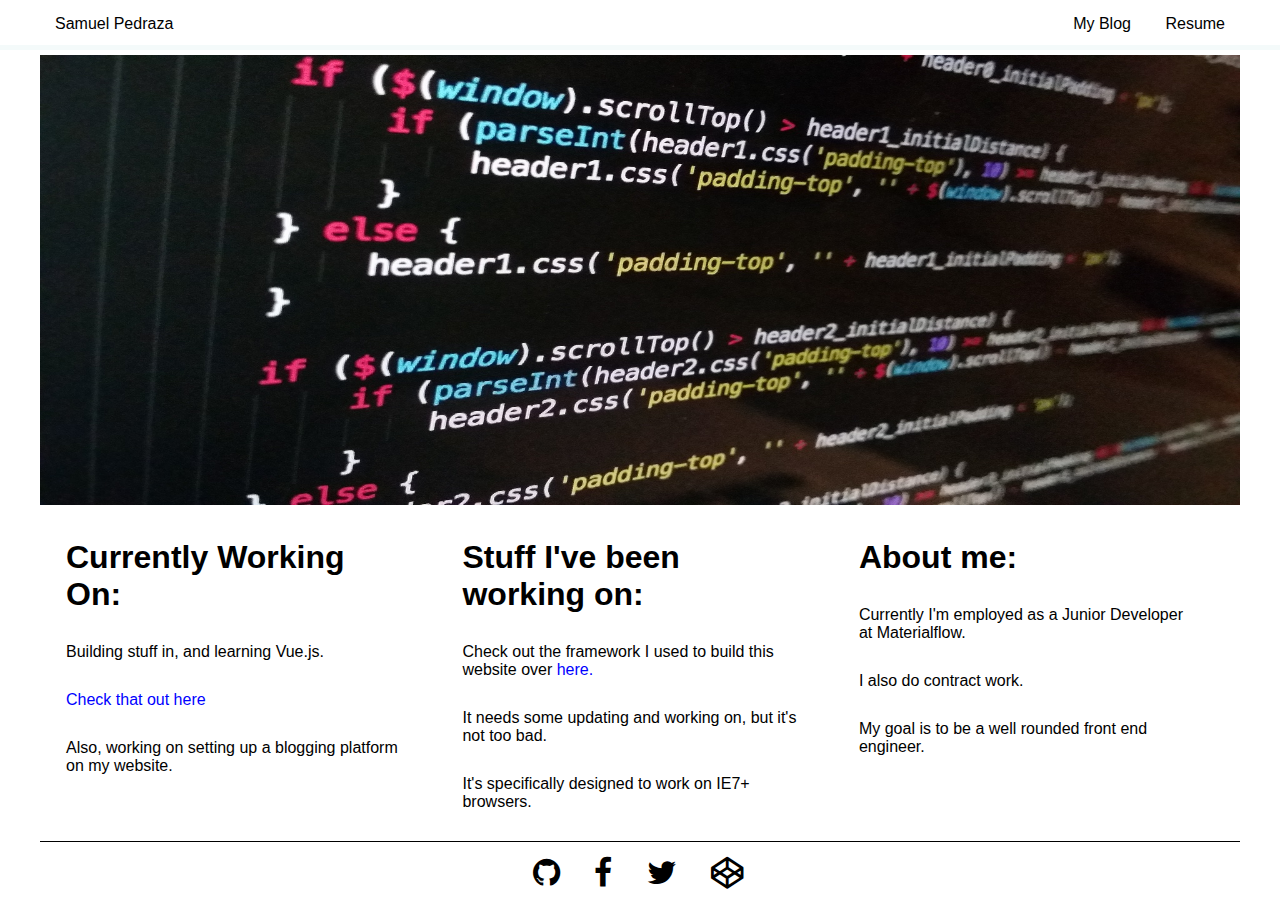
==== index.html @ 3da66867 "took out list item, refactored some code, added padding to top of page" ====
<!DOCTYPE html>
<html>
<head>
  <link rel="stylesheet" type="text/css" href="https://cdnjs.cloudflare.com/ajax/libs/font-awesome/4.7.0/css/font-awesome.css">
  <link rel="stylesheet" type="text/css" href="main.css">
  <title>Samuel Pedraza</title>
  <meta name="viewport" content="width=device-width, initial-scale=1">
</head>
<body>
<header class="fixed-header border-bottom-nav">
  <section class="row">
    <section class="row-1">
      <ul class="left">
        <li class="list">Samuel Pedraza</li>
      </ul>
      <ul class="right">
        <li class="list">
          <a href="#" class="color-black hover-link">
            My Blog
          </a>
        </li>
        <li class="list">
          <a href="./Resume-take-1.pdf" class="color-black hover-link">
          Resume
          </a>
        </li>
      </ul>
    </section>
  </section>
</header>
<section class="row position-bump">
      <img src="images/code.jpg" class="responsive-image header-image-height ">
</section>
<section class="row">
  <section class="col-9 padding-small">
    <h1 class="padding-small">Currently Working On:</h1>
    <p class="padding-small">Building stuff in, and learning Vue.js.</p>
    <p class="padding-small"><a href="https://codepen.io/collection/nmOdMa/" target="_blank">Check that out here</a></p>    
    <p class="padding-small">Also, working on setting up a blogging platform on my website.</p>
  </section>
  <section class="col-9 padding-small">
    <h1 class="padding-small">Stuff I've been working on:</h1>
    <p class="padding-small">Check out the framework I used to build this website over <a href="https://github.com/Samuel-Pedraza/brime" target="_blank">here.</a></p>
    <p class="padding-small">It needs some updating and working on, but it's not too bad.</p>
    <p class="padding-small">It's specifically designed to work on IE7+ browsers.</p>
  </section>
  <section class="col-9 padding-small">
    <h1 class="padding-small">About me:</h1>
    <p class="padding-small">Currently I'm employed as a Junior Developer at Materialflow.</p>
    <p class="padding-small">I also do contract work.</p>
    <p class="padding-small">My goal is to be a well rounded front end engineer.</p>
  </section>
</section>

<section class="row center border-style-top">
  <section class="col-1">
      <a href="https://github.com/Samuel-Pedraza" target="_blank" class="padding-small list">
        <i class="fa fa-github fa-2x" aria-hidden="true"></i>
      </a>
    
    
      <a href="https://www.facebook.com/samuel.pedraza.9" target="_blank" class="padding-small list">
        <i class="fa fa-facebook fa-2x" aria-hidden="true"></i>
      </a>
    
      <a href="https://twitter.com/samuel__pedraza" target="_blank" class="padding-small list">
        <i class="fa fa-twitter fa-2x" aria-hidden="true"></i>
      </a>
    
    
      <a href="https://codepen.io/samuel-pedraza" target="_blank" class="padding-small list">
        <i class="fa fa-codepen fa-2x" aria-hidden="true"></i>
      </a>
    
  </section>
</section>
</body>
</html>
---- main.css ----
* {
  padding: 0;
  margin: 0;
  list-style-type: none;
  box-sizing: border-box;
  text-decoration: none;
  font-family: "Trebuchet MS", Helvetica, sans-serif;
}

.responsive-image {
  width: 100%;
  height: auto;
}

.row {
  clear: both;
  width: 100%;
  max-width: 1200px;
  margin: 0 auto;
  
}

.clearfix:after {
  content: "";
  display: table;
  clear: both;
}

.col-1, .col-2, .col-3, .col-4, .col-5, .col-6, .col-7, .col-8, .col-9, .col-10, .col-11, .col-12 {
  
  box-sizing: border-box;
  display: inline-block;
  overflow: hidden;
  vertical-align: top;
  margin-left: -4px; /*work around to eliminate breaking of inline-box on 33%, not optimal*/
  
}


.col-1, .col-2, .col-3, .col-4, .col-5, .col-6, .col-7, .col-8, .col-9, .col-10, .col-11, .col-12  {
    *display: inline; /* this entire section will only be read by ie7 and is a workaround for inline-block*/
    *zoom: 1;
    *box-sizing: border-box;
}

  .col-1 {
    width: 100%;
  }

  .col-2 {
    width: 91%;
  }

  .col-3 {
    width: 83%;
  }

  .col-4 {
    width: 75%;
  }

  .col-5 {
    width: 66%;
  }

  .col-6 {
    width: 58%;
  }

  .col-7 {
    width: 50%;
  }

  .col-8 {
    width: 41%;
  }

  .col-9 {
    width: 33%;
  }

  .col-10 {
    width: 25%;
  }

  .col-11 {
    width: 16%;
  }

  .col-12 {
    width:  8%;
  }
  
  .table td {
    padding: 10px;
  }

.extra-small{
  height: 75px;
}

.small {
  height: 150px;
}

.medium {
  height: 300px;
}

.large {
  height: 600px;
}

.padding-small {
  padding: 15px;
}

.padding-medium {
  padding: 30px;
}

.padding-large {
  padding: 45px;
}

.right {
  float: right;
  
}

.left {
  float: left;
  
}

.center {
  margin: 0 auto;
  text-align: center;
  float: none;
}

.header {
  height: 50px;
  background-color: white;
}

.fixed-header {
  height: 50px;
  width: 100%;
  background-color: white;
  position: fixed;
}

.list {
  display: inline-block;
  padding: 15px;
  color: black;
}

.table {
  width: 100%;
  text-align: center;
  border-collapse: collapse;
}

.table thead {
  background-color: black;
  color: white;
  border: 1px solid black;
}

  
  .table td {
  border-bottom: 1px solid black;
}


@media screen and (max-width: 650px){
  

.col-1, .col-2, .col-3, .col-4, .col-5, .col-6, .col-7, .col-8, .col-9, .col-10, .col-11, .col-12 {
  
  box-sizing: border-box;
  display: inline-block;
  vertical-align: top;
  margin-left: -4px; /*work around to eliminate breaking of inline-box on 33%, not optimal*/
  width: 100%;

  }
  
  .table td  {
    padding: 3px;
  }
  
  .list {
    padding: 15px 10px 15px 10px;
    font-size: 11px;
  }
}

@media screen and (max-width: 315px){
  .list {
    padding: 5px 10px 5px 10px;
  }
}

/*custom styles*/

.header-image-height {
  height: 450px;
}


.border-style-top {
  border-top: 1px solid black;
}

.fixed-header {
  z-index: 1;
}

.position-bump {
  padding-top: 55px;
}

.color-black {
  color: black;
}

.border-bottom-nav {
  border-bottom: 5px solid #f4fafa;
}

.hover-link:hover {
  color: blue;
}

a {
  color: blue;
}
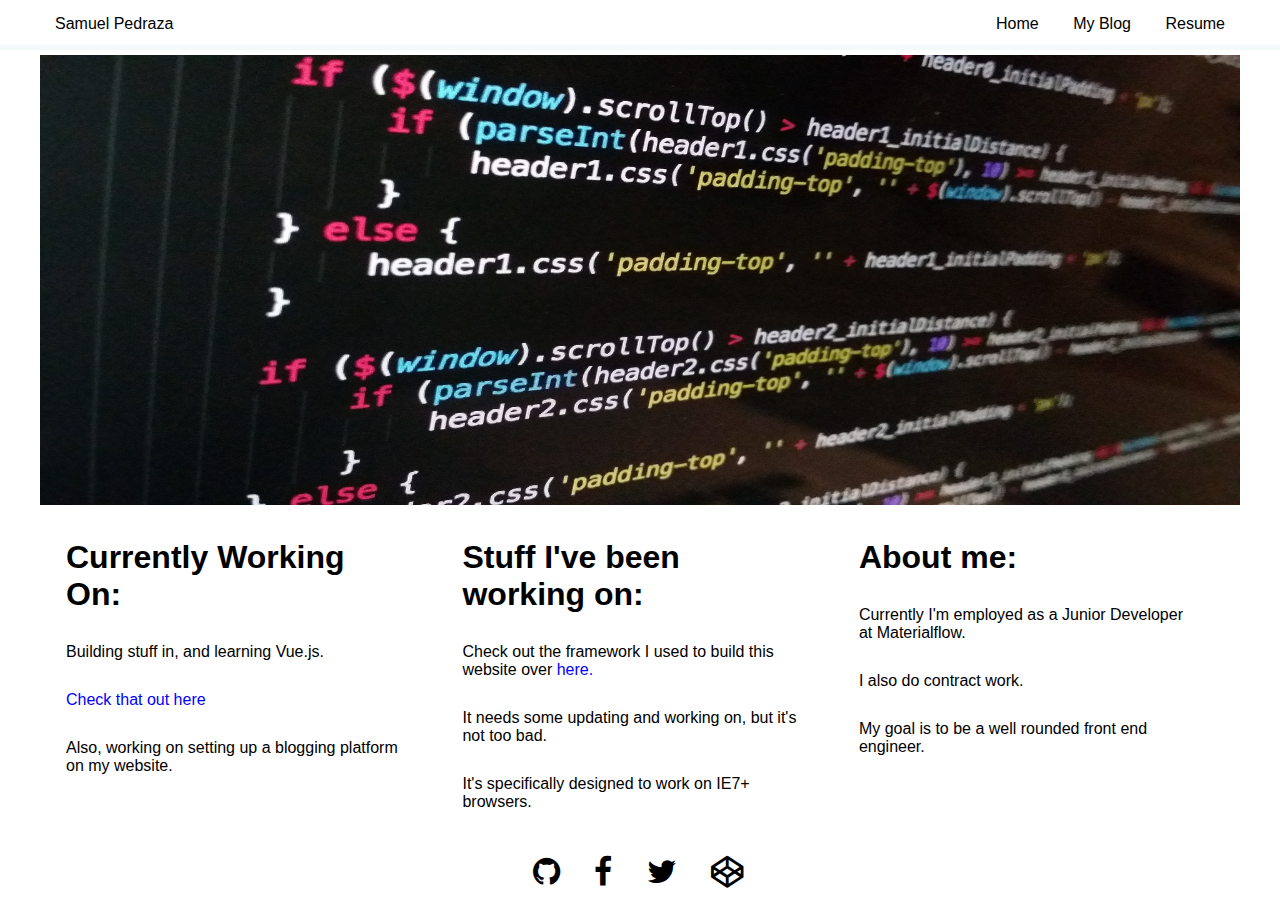
==== commit 46e27832: "added blog posts, added another li element to navbar" ====
--- a/index.html
+++ b/index.html
@@ -3,7 +3,7 @@
 <head>
   <link rel="stylesheet" type="text/css" href="https://cdnjs.cloudflare.com/ajax/libs/font-awesome/4.7.0/css/font-awesome.css">
   <link rel="stylesheet" type="text/css" href="main.css">
-  <title>Samuel Pedraza</title>
+  <title>Home | Samuel Pedraza</title>
   <meta name="viewport" content="width=device-width, initial-scale=1">
 </head>
 <body>
@@ -15,12 +15,17 @@
       </ul>
       <ul class="right">
         <li class="list">
-          <a href="#" class="color-black hover-link">
+          <a href="./index.html" class="color-black hover-link">
+            Home
+          </a>
+        </li>      
+        <li class="list">
+          <a href="./blog.html" class="color-black hover-link">
             My Blog
           </a>
         </li>
         <li class="list">
-          <a href="./Resume-take-1.pdf" class="color-black hover-link">
+          <a href="./resume.pdf" class="color-black hover-link">
           Resume
           </a>
         </li>
@@ -52,7 +57,7 @@
   </section>
 </section>
 
-<section class="row center border-style-top">
+<section class="row center">
   <section class="col-1">
       <a href="https://github.com/Samuel-Pedraza" target="_blank" class="padding-small list">
         <i class="fa fa-github fa-2x" aria-hidden="true"></i>
--- a/main.css
+++ b/main.css
@@ -43,57 +43,57 @@
     *box-sizing: border-box;
 }
 
-  .col-1 {
-    width: 100%;
-  }
-
-  .col-2 {
-    width: 91%;
-  }
-
-  .col-3 {
-    width: 83%;
-  }
-
-  .col-4 {
-    width: 75%;
-  }
-
-  .col-5 {
-    width: 66%;
-  }
-
-  .col-6 {
-    width: 58%;
-  }
-
-  .col-7 {
-    width: 50%;
-  }
-
-  .col-8 {
-    width: 41%;
-  }
-
-  .col-9 {
-    width: 33%;
-  }
-
-  .col-10 {
-    width: 25%;
-  }
-
-  .col-11 {
-    width: 16%;
-  }
-
-  .col-12 {
-    width:  8%;
-  }
-  
-  .table td {
-    padding: 10px;
-  }
+.col-1 {
+  width: 100%;
+}
+
+.col-2 {
+  width: 91%;
+}
+
+.col-3 {
+  width: 83%;
+}
+
+.col-4 {
+  width: 75%;
+}
+
+.col-5 {
+  width: 66%;
+}
+
+.col-6 {
+  width: 58%;
+}
+
+.col-7 {
+  width: 50%;
+}
+
+.col-8 {
+  width: 41%;
+}
+
+.col-9 {
+  width: 33%;
+}
+
+.col-10 {
+  width: 25%;
+}
+
+.col-11 {
+  width: 16%;
+}
+
+.col-12 {
+  width:  8%;
+}
+
+.table td {
+  padding: 10px;
+}
 
 .extra-small{
   height: 75px;
@@ -175,6 +175,7 @@
 }
 
 
+/* responsive */
 @media screen and (max-width: 650px){
   
 
@@ -194,7 +195,6 @@
   
   .list {
     padding: 15px 10px 15px 10px;
-    font-size: 11px;
   }
 }
 
@@ -237,4 +237,8 @@
 
 a {
   color: blue;
+}
+
+p {
+  text-align: left;
 }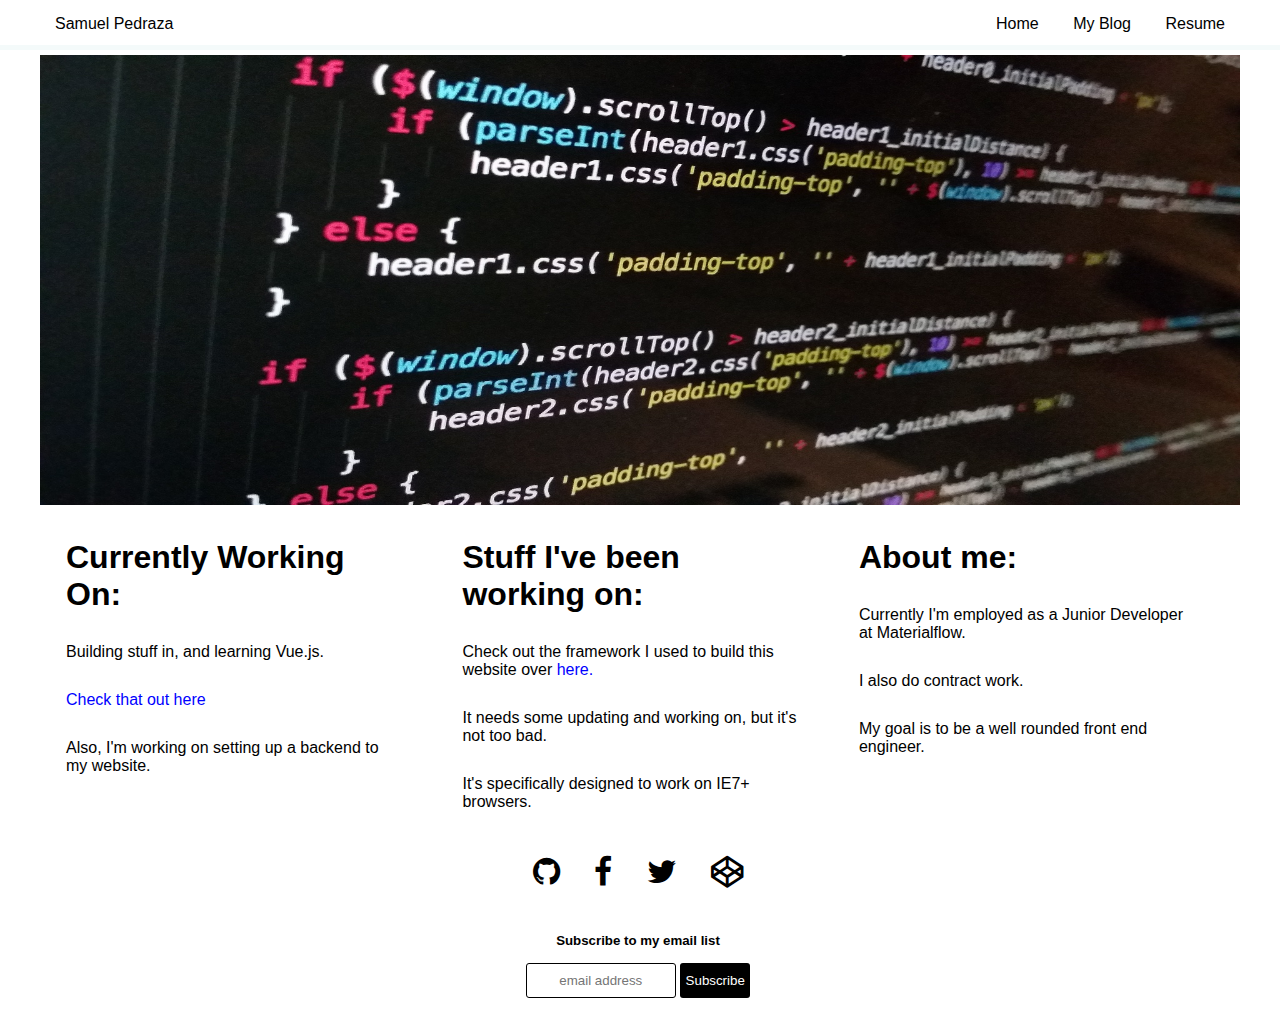
==== commit a8e716ef: "added signup form" ====
--- a/index.html
+++ b/index.html
@@ -3,6 +3,7 @@
 <head>
   <link rel="stylesheet" type="text/css" href="https://cdnjs.cloudflare.com/ajax/libs/font-awesome/4.7.0/css/font-awesome.css">
   <link rel="stylesheet" type="text/css" href="main.css">
+
   <title>Home | Samuel Pedraza</title>
   <meta name="viewport" content="width=device-width, initial-scale=1">
 </head>
@@ -41,7 +42,7 @@
     <h1 class="padding-small">Currently Working On:</h1>
     <p class="padding-small">Building stuff in, and learning Vue.js.</p>
     <p class="padding-small"><a href="https://codepen.io/collection/nmOdMa/" target="_blank">Check that out here</a></p>    
-    <p class="padding-small">Also, working on setting up a blogging platform on my website.</p>
+    <p class="padding-small">Also, I'm working on setting up a backend to my website.</p>
   </section>
   <section class="col-9 padding-small">
     <h1 class="padding-small">Stuff I've been working on:</h1>
@@ -76,7 +77,27 @@
       <a href="https://codepen.io/samuel-pedraza" target="_blank" class="padding-small list">
         <i class="fa fa-codepen fa-2x" aria-hidden="true"></i>
       </a>
-    
+
+    <div id="mc_embed_signup" class="padding-small">
+      <form action="//facebook.us14.list-manage.com/subscribe/post?u=e805d8962c8c86d93451d3755&amp;id=f05ccc3885" method="post" id="mc-embedded-subscribe-form" name="mc-embedded-subscribe-form" class="validate" target="_blank" novalidate>
+      
+      <div id="mc_embed_signup_scroll" >
+        <h5 for="mce-EMAIL" class="padding-small">Subscribe to my email list</h5>
+          <div class="clear">
+            <input type="email" value="" name="EMAIL" class="email" id="mce-EMAIL" placeholder="email address" required>
+            <input type="submit" value="Subscribe" name="subscribe" id="mc-embedded-subscribe" class="button">
+          </div>
+        <!-- real people should not fill this in and expect good things - do not remove this or risk form bot signups-->
+          <div style="position: absolute; left: -5000px;" aria-hidden="true">
+            <input type="text" name="b_e805d8962c8c86d93451d3755_f05ccc3885" tabindex="-1" value="">
+          </div>
+        </div>
+
+    </form>
+    </div>
+
+<!--End mc_embed_signup-->
+
   </section>
 </section>
 </body>
--- a/main.css
+++ b/main.css
@@ -241,4 +241,24 @@
 
 p {
   text-align: left;
+}
+
+
+
+#mc_embed_signup_scroll input[type=email] {
+  height: 35px;
+  width: 150px;
+  border-radius: 3px;
+  border: 1px solid black;
+  text-align: center;
+}
+
+#mc_embed_signup_scroll input[type=submit]{
+  height: 35px;
+  width: 70px;
+  border-radius: 3px;
+  border: 0;
+
+  background-color: black;
+  color: white;
 }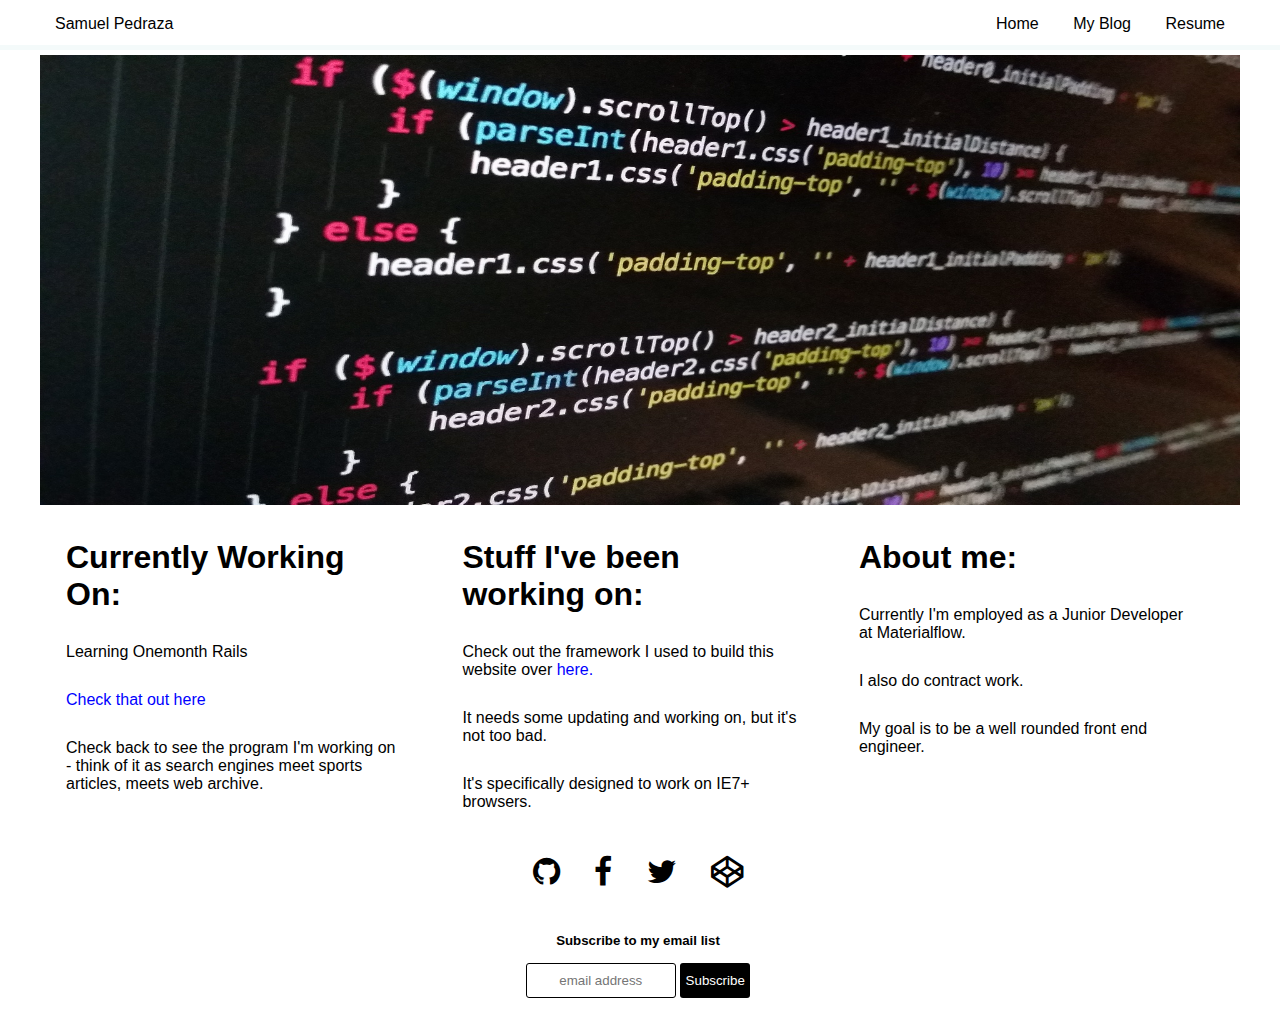
==== commit e30d1b9b: "rewrote some stuff on the front page, commented out article" ====
--- a/index.html
+++ b/index.html
@@ -6,6 +6,7 @@
 
   <title>Home | Samuel Pedraza</title>
   <meta name="viewport" content="width=device-width, initial-scale=1">
+  <meta name="google-site-verification" content="MpdxCwo8wj9tKI7TxIGWargyH1vqWWCH3liGt9zfVYI" />
 </head>
 <body>
 <header class="fixed-header border-bottom-nav">
@@ -40,9 +41,9 @@
 <section class="row">
   <section class="col-9 padding-small">
     <h1 class="padding-small">Currently Working On:</h1>
-    <p class="padding-small">Building stuff in, and learning Vue.js.</p>
-    <p class="padding-small"><a href="https://codepen.io/collection/nmOdMa/" target="_blank">Check that out here</a></p>    
-    <p class="padding-small">Also, I'm working on setting up a backend to my website.</p>
+    <p class="padding-small">Learning Onemonth Rails</p>
+    <p class="padding-small"><a href="https://github.com/Samuel-Pedraza/onemonth" target="_blank">Check that out here</a></p>    
+    <p class="padding-small">Check back to see the program I'm working on - think of it as search engines meet sports articles, meets web archive.</p>
   </section>
   <section class="col-9 padding-small">
     <h1 class="padding-small">Stuff I've been working on:</h1>
@@ -92,12 +93,9 @@
             <input type="text" name="b_e805d8962c8c86d93451d3755_f05ccc3885" tabindex="-1" value="">
           </div>
         </div>
-
+        <!--End mc_embed_signup-->
     </form>
     </div>
-
-<!--End mc_embed_signup-->
-
   </section>
 </section>
 </body>
--- a/main.css
+++ b/main.css
@@ -194,7 +194,7 @@
   }
   
   .list {
-    padding: 15px 10px 15px 10px;
+    padding: 15px 5px;
   }
 }
 
@@ -242,8 +242,6 @@
 p {
   text-align: left;
 }
-
-
 
 #mc_embed_signup_scroll input[type=email] {
   height: 35px;
@@ -261,4 +259,12 @@
 
   background-color: black;
   color: white;
+}
+
+code {
+  background: lightgray;
+  height: 350px;
+  width: 100%;
+  display: block;
+  text-align: left;
 }